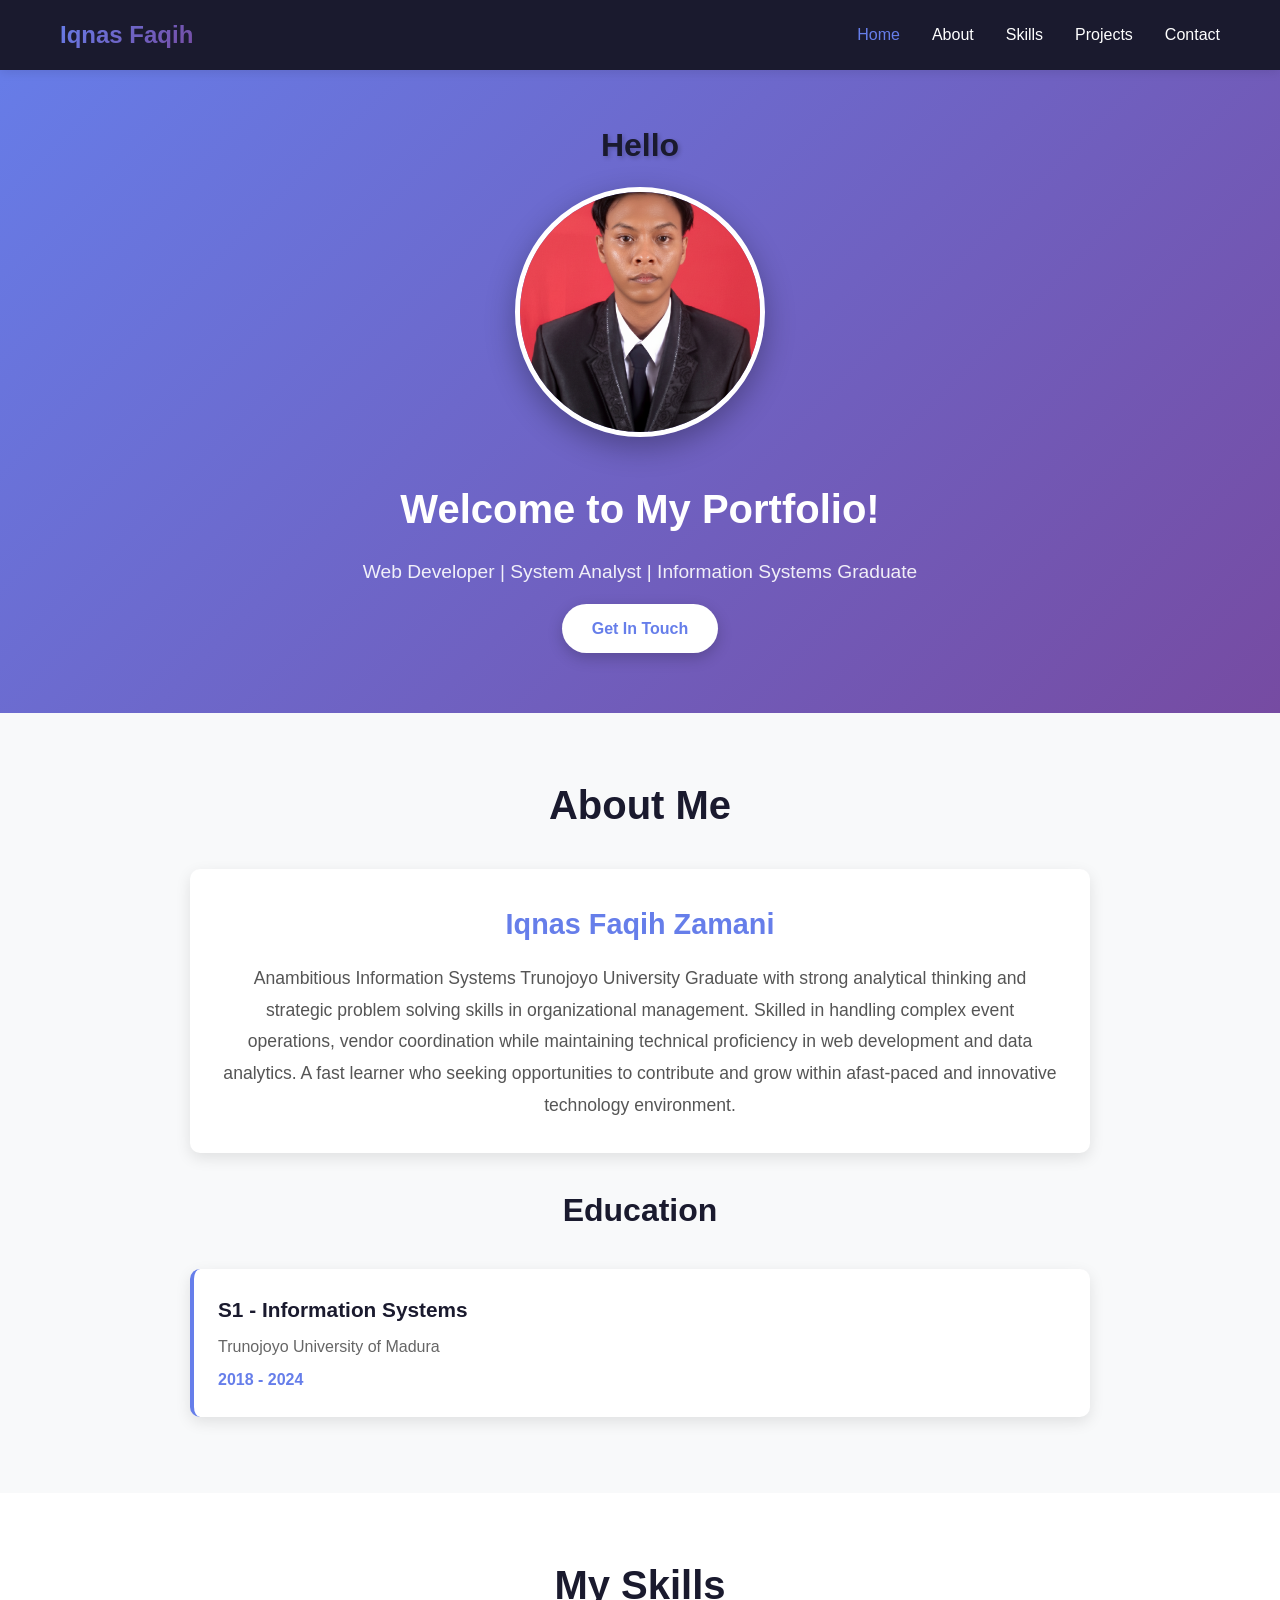
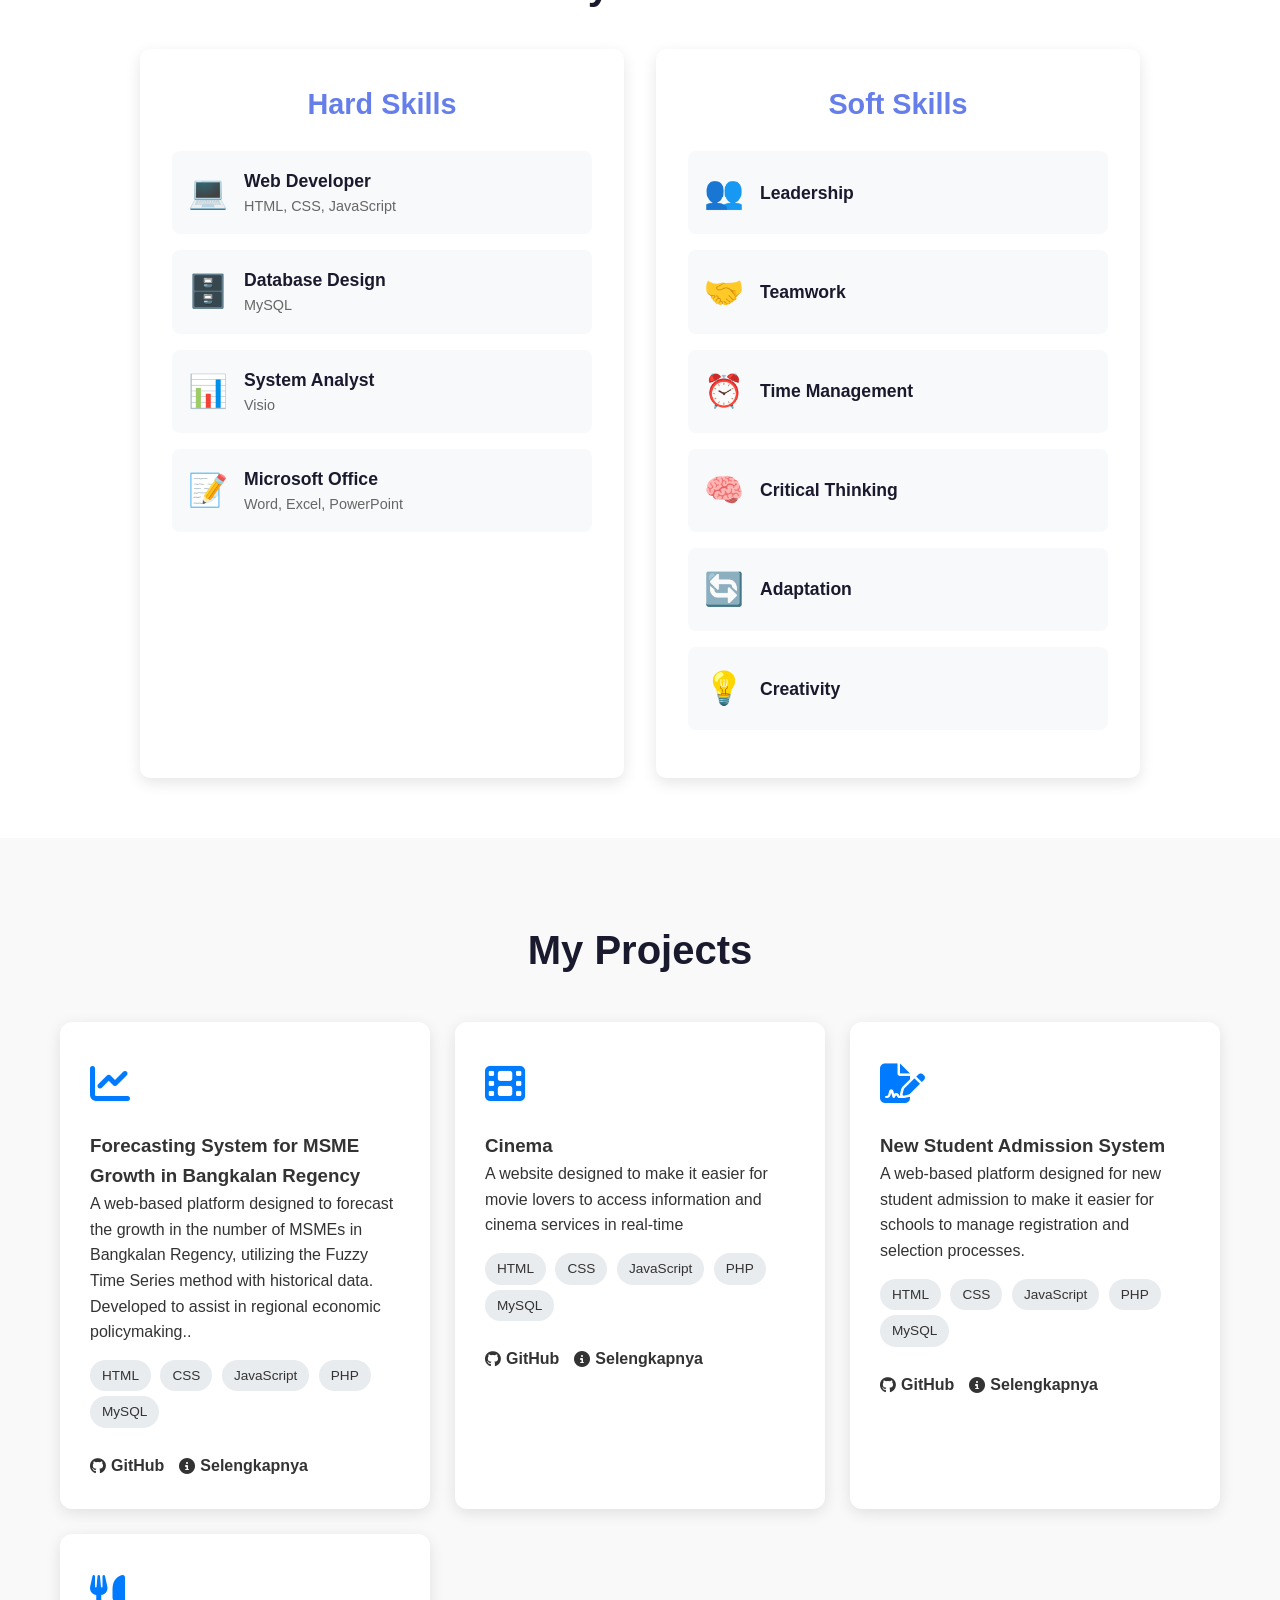
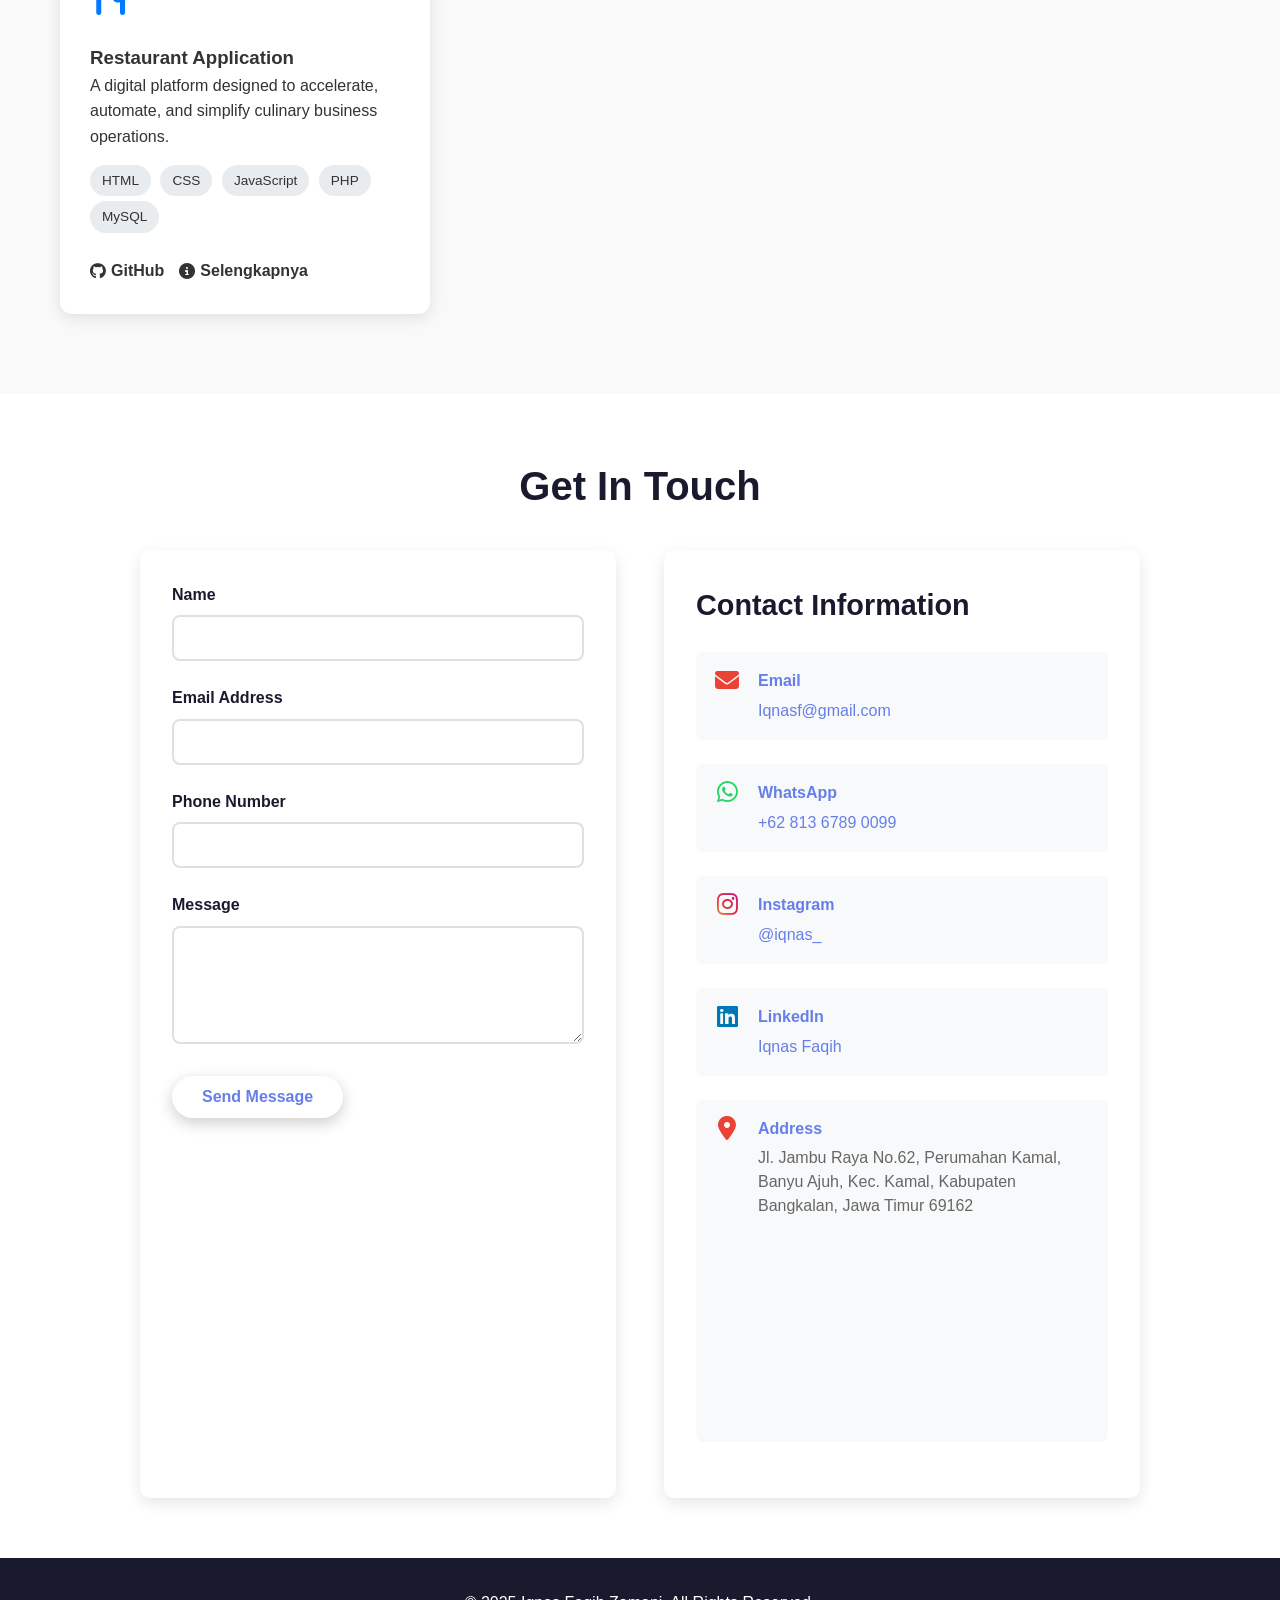
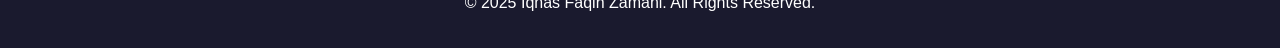
==== index.html @ dae26cc7 "Add files via upload" ====
<!DOCTYPE html>
<html lang="en">

<head>
    <meta charset="UTF-8">
    <meta name="viewport" content="width=device-width, initial-scale=1.0">
    <title>Iqnas Faqih Zamani - Portfolio</title>
    <link rel="stylesheet" href="https://cdnjs.cloudflare.com/ajax/libs/font-awesome/6.4.0/css/all.min.css">
    <link rel="stylesheet" href="css/style.css">
</head>

<body>
    <!-- Navigation -->
    <nav class="navbar">
        <div class="container">
            <div class="logo">Iqnas Faqih</div>
            <div class="hamburger" id="hamburger">
                <span></span>
                <span></span>
                <span></span>
            </div>
            <ul class="nav-links" id="navLinks">
                <li><a href="#home">Home</a></li>
                <li><a href="#about">About</a></li>
                <li><a href="#skills">Skills</a></li>
                <li><a href="#projects">Projects</a></li>
                <li><a href="#contact">Contact</a></li>
            </ul>
        </div>
    </nav>

    <!-- Hero Section -->
    <section id="home" class="hero">
        <div class="container">
            <div class="hero-content">
                <h2 id="greetingMessage" class="greeting-text">Hello </h2>
                <div class="profile-photo-container">
                    <img id="profilePhoto" src="Image/Foto-Iqnas.png" alt="Iqnas Faqih Zamani">
                </div>
                <h1>Welcome to My Portfolio!</h1>
                <p>Web Developer | System Analyst | Information Systems Graduate</p>
                <a href="#contact" class="btn">Get In Touch</a>
            </div>
        </div>
    </section>

    <!-- About Section -->
    <section id="about" class="about">
        <div class="container">
            <h2>About Me</h2>
            <div class="about-content">
                <h3>Iqnas Faqih Zamani</h3>
                <p>Anambitious Information Systems Trunojoyo University Graduate with strong analytical thinking and
                    strategic problem solving skills in organizational management. Skilled in handling complex event
                    operations, vendor coordination while
                    maintaining technical proficiency in web development and data analytics. A fast learner who seeking
                    opportunities to contribute and grow within afast-paced and innovative technology environment.</p>
            </div>
            <div class="education">
                <h3>Education</h3>
                <div class="edu-item">
                    <h4>S1 - Information Systems</h4>
                    <p>Trunojoyo University of Madura</p>
                    <span class="year">2018 - 2024</span>
                </div>
            </div>
        </div>
    </section>
    <!-- Skills Section -->
    <section id="skills" class="skills">
        <div class="container">
            <h2>My Skills</h2>
            <div class="skills-grid">
                <div class="skill-category">
                    <h3>Hard Skills</h3>
                    <ul class="skill-list">
                        <li>
                            <span class="skill-icon">💻</span>
                            <div>
                                <strong>Web Developer</strong>
                                <p>HTML, CSS, JavaScript</p>
                            </div>
                        </li>
                        <li>
                            <span class="skill-icon">🗄️</span>
                            <div>
                                <strong>Database Design</strong>
                                <p>MySQL</p>
                            </div>
                        </li>
                        <li>
                            <span class="skill-icon">📊</span>
                            <div>
                                <strong>System Analyst</strong>
                                <p>Visio</p>
                            </div>
                        </li>
                        <li>
                            <span class="skill-icon">📝</span>
                            <div>
                                <strong>Microsoft Office</strong>
                                <p>Word, Excel, PowerPoint</p>
                            </div>
                        </li>
                    </ul>
                </div>
                <div class="skill-category">
                    <h3>Soft Skills</h3>
                    <ul class="skill-list">
                        <li>
                            <span class="skill-icon">👥</span>
                            <div><strong>Leadership</strong></div>
                        </li>
                        <li>
                            <span class="skill-icon">🤝</span>
                            <div><strong>Teamwork</strong></div>
                        </li>
                        <li>
                            <span class="skill-icon">⏰</span>
                            <div><strong>Time Management</strong></div>
                        </li>
                        <li>
                            <span class="skill-icon">🧠</span>
                            <div><strong>Critical Thinking</strong></div>
                        </li>
                        <li>
                            <span class="skill-icon">🔄</span>
                            <div><strong>Adaptation</strong></div>
                        </li>
                        <li>
                            <span class="skill-icon">💡</span>
                            <div><strong>Creativity</strong></div>
                        </li>
                    </ul>
                </div>
            </div>
        </div>
    </section>

    <section id="projects" class="projects">
        <div class="container">
            <h2>My Projects</h2>
            <div class="projects-grid">
                <div class="project-card">
                    <div class="project-info">
                        <div class="project-icon"><i class="fa-solid fa-chart-line"></i></div>
                        <h3>Forecasting System for MSME Growth in Bangkalan Regency</h3>
                        <p>A web-based platform designed to forecast the growth in the number of MSMEs in Bangkalan
                            Regency, utilizing the Fuzzy Time Series method with historical data. Developed to assist in
                            regional economic policymaking..</p>
                        <div class="tech-stack">
                            <span>HTML</span>
                            <span>CSS</span>
                            <span>JavaScript</span>
                            <span>PHP</span>
                            <span>MySQL</span>
                        </div>
                        <div class="project-links">
                            <a href="https://github.com/iqnasf/Sistem-Peramalan-Pertumbuhan-Jumlah-UMKM-di-Kabupaten-Bangkalan.git"
                                target="_blank"><i class="fa-brands fa-github"></i> GitHub</a>
                            <a href="detail-project.html?id=peramalan-umkm" class="demo-link"><i
                                    class="fa-solid fa-circle-info"></i> Selengkapnya</a>
                        </div>
                    </div>
                </div>

                <div class="project-card">
                    <div class="project-info">
                        <div class="project-icon"><i class="fa-solid fa-film"></i></div>
                        <h3>Cinema</h3>
                        <p>A website designed to make it easier for movie lovers to access information and cinema
                            services in real-time</p>
                        <div class="tech-stack">
                            <span>HTML</span>
                            <span>CSS</span>
                            <span>JavaScript</span>
                            <span>PHP</span>
                            <span>MySQL</span>
                        </div>
                        <div class="project-links">
                            <a href="https://github.com/iqnasf/Cinema.git" target="_blank"><i
                                    class="fa-brands fa-github"></i> GitHub</a>
                            <a href="detail-project.html?id=cinema-web" class="demo-link"><i
                                    class="fa-solid fa-circle-info"></i> Selengkapnya</a>
                        </div>
                    </div>
                </div>

                <div class="project-card">
                    <div class="project-info">
                        <div class="project-icon"><i class="fa-solid fa-file-signature"></i></div>
                        <h3>New Student Admission System</h3>
                        <p>A web-based platform designed for new student admission to make it easier for schools to
                            manage
                            registration and selection processes.</p>
                        <div class="tech-stack">
                            <span>HTML</span>
                            <span>CSS</span>
                            <span>JavaScript</span>
                            <span>PHP</span>
                            <span>MySQL</span>
                        </div>
                        <div class="project-links">
                            <a href="https://github.com/iqnasf/Penerimaan-Siswa-Baru.git" target="_blank"><i
                                    class="fa-brands fa-github"></i> GitHub</a>
                            <a href="detail-project.html?id=ppdb" class="demo-link"><i
                                    class="fa-solid fa-circle-info"></i> Selengkapnya</a>
                        </div>
                    </div>
                </div>
                <div class="project-card">
                    <div class="project-info">
                        <div class="project-icon"><i class="fa-solid fa-utensils"></i></div>
                        <h3>Restaurant Application</h3>
                        <p>A digital platform designed to accelerate, automate, and simplify culinary business
                            operations.</p>
                        <div class="tech-stack">
                            <span>HTML</span>
                            <span>CSS</span>
                            <span>JavaScript</span>
                            <span>PHP</span>
                            <span>MySQL</span>
                        </div>
                        <div class="project-links">
                            <a href="https://github.com/iqnasf/Restoran.git" target="_blank"><i
                                    class="fa-brands fa-github"></i> GitHub</a>
                            <a href="detail-project.html?id=resto" class="demo-link"><i
                                    class="fa-solid fa-circle-info"></i> Selengkapnya</a>
                        </div>
                    </div>
                </div>
            </div>
        </div>
    </section>

    <!-- Contact Section -->
    <section id="contact" class="contact">
        <div class="container">
            <h2>Get In Touch</h2>
            <div class="contact-grid">
                <div class="contact-form">
                    <form id="contactForm">
                        <div class="form-group">
                            <label for="name">Name</label>
                            <input type="text" id="name" name="name" required>
                            <span class="error" id="nameError"></span>
                        </div>
                        <div class="form-group">
                            <label for="email">Email Address</label>
                            <input type="email" id="email" name="email" required>
                            <span class="error" id="emailError"></span>
                        </div>
                        <div class="form-group">
                            <label for="phone">Phone Number</label>
                            <input type="tel" id="phone" name="phone" required>
                            <span class="error" id="phoneError"></span>
                        </div>
                        <div class="form-group">
                            <label for="message">Message</label>
                            <textarea id="message" name="message" rows="5" required></textarea>
                            <span class="error" id="messageError"></span>
                        </div>
                        <button type="submit" class="btn">Send Message</button>
                    </form>
                </div>
                <div class="contact-info">
                    <h3>Contact Information</h3>
                    <div class="info-item">
                        <i class="fa-solid fa-envelope info-icon gmail"></i>
                        <div>
                            <strong>Email</strong>
                            <a href="mailto:iqnasf@gmail.com" class="contact-link">Iqnasf@gmail.com</a>
                        </div>
                    </div>
                    <div class="info-item">
                        <i class="fa-brands fa-whatsapp info-icon whatsapp"></i>
                        <div>
                            <strong>WhatsApp</strong>
                            <a href="https://wa.me/6281367890099" target="_blank" class="contact-link">+62 813 6789
                                0099</a>
                        </div>
                    </div>
                    <div class="info-item">
                        <i class="fa-brands fa-instagram info-icon instagram"></i>
                        <div>
                            <strong>Instagram</strong>
                            <a href="https://www.instagram.com/iqnas_/" target="_blank" class="contact-link">@iqnas_</a>
                        </div>
                    </div>
                    <div class="info-item">
                        <i class="fa-brands fa-linkedin info-icon linkedin"></i>
                        <div>
                            <strong>LinkedIn</strong>
                            <a href="https://www.linkedin.com/in/iqnas-faqih-5437032b2/" target="_blank"
                                class="contact-link">Iqnas Faqih</a>
                        </div>
                    </div>
                    <div class="info-item">
                        <i class="fa-solid fa-location-dot info-icon location"></i>
                        <div>
                            <strong>Address</strong>
                            <p>Jl. Jambu Raya No.62, Perumahan Kamal, Banyu Ajuh, Kec. Kamal, Kabupaten Bangkalan, Jawa
                                Timur 69162</p>
                            <div class="map-container">
                                <iframe
                                    src="https://www.google.com/maps/embed?pb=!1m18!1m12!1m3!1d247.42053837578956!2d112.72157890300144!3d-7.1573424197230295!2m3!1f0!2f0!3f0!3m2!1i1024!2i768!4f13.1!3m3!1m2!1s0x2dd8022f57d8c2a7%3A0x90559ee33e8471ce!2sJl.%20Jambu%20Raya%20No.62!5e0!3m2!1sid!2sid!4v1764953239305!5m2!1sid!2sid"
                                    allowfullscreen="" loading="lazy"
                                    referrerpolicy="no-referrer-when-downgrade"></iframe>
                            </div>
                        </div>
                    </div>
                </div>
            </div>
        </div>
    </section>

    <!-- Footer -->
    <footer class="footer">
        <div class="container">
            <p>&copy; 2025 Iqnas Faqih Zamani. All Rights Reserved.</p>
        </div>
    </footer>

    <script src="js/script.js"></script>
</body>

</html>
---- css/style.css ----
* {
  margin: 0;
  padding: 0;
  box-sizing: border-box;
}

body {
  font-family: "Segoe UI", Tahoma, Geneva, Verdana, sans-serif;
  line-height: 1.6;
  color: #333;
  scroll-behavior: smooth;
}

.container {
  max-width: 1200px;
  margin: 0 auto;
  padding: 0 20px;
}

/* Navigation */
.navbar {
  background-color: #1a1a2e;
  color: white;
  padding: 1rem 0;
  position: fixed;
  width: 100%;
  top: 0;
  z-index: 1000;
  box-shadow: 0 2px 10px rgba(0, 0, 0, 0.1);
}

.navbar .container {
  display: flex;
  justify-content: space-between;
  align-items: center;
}

.logo {
  font-size: 1.5rem;
  font-weight: bold;
  background: linear-gradient(135deg, #667eea 0%, #764ba2 100%);
  -webkit-background-clip: text;
  -webkit-text-fill-color: transparent;
  background-clip: text;
}

/* Hamburger Menu */
.hamburger {
  display: none;
  flex-direction: column;
  cursor: pointer;
  padding: 5px;
}

.hamburger span {
  width: 25px;
  height: 3px;
  background-color: white;
  margin: 3px 0;
  transition: 0.3s;
  border-radius: 3px;
}

.hamburger.active span:nth-child(1) {
  transform: rotate(-45deg) translate(-5px, 6px);
}

.hamburger.active span:nth-child(2) {
  opacity: 0;
}

.hamburger.active span:nth-child(3) {
  transform: rotate(45deg) translate(-5px, -6px);
}

.nav-links {
  display: flex;
  list-style: none;
  gap: 2rem;
}

.nav-links a {
  color: white;
  text-decoration: none;
  transition: all 0.3s;
  position: relative;
  padding: 0.5rem 0;
}

.nav-links a:hover {
  color: #667eea;
}

.nav-links a::after {
  content: "";
  position: absolute;
  width: 0;
  height: 2px;
  bottom: 0;
  left: 0;
  background: linear-gradient(135deg, #667eea 0%, #764ba2 100%);
  transition: width 0.3s;
}

.nav-links a:hover::after {
  width: 100%;
}

.nav-links a.active {
  color: #667eea;
}

/* Hero Section */
.hero {
  background: linear-gradient(135deg, #667eea 0%, #764ba2 100%);
  color: white;
  padding: 120px 20px 60px;
  text-align: center;
  margin-top: 0;
}

.hero-content {
  display: flex;
  flex-direction: column;
  align-items: center;
  gap: 1rem;
}

.greeting-text {
  font-size: clamp(1.5rem, 4vw, 2rem);
  font-weight: 600;
  margin: 0;
  text-shadow: 2px 2px 4px rgba(0, 0, 0, 0.2);
}

.profile-photo-container {
  position: relative;
  margin-bottom: 1rem;
}

#profilePhoto {
  width: clamp(150px, 40vw, 250px);
  height: clamp(150px, 40vw, 250px);
  border-radius: 50%;
  object-fit: cover;
  border: 5px solid white;
  box-shadow: 0 10px 30px rgba(0, 0, 0, 0.3);
}

.hero-content h1 {
  font-size: clamp(1.5rem, 5vw, 2.5rem);
  margin: 0;
}

.hero-content p {
  font-size: clamp(1rem, 3vw, 1.2rem);
  opacity: 0.9;
}

.btn {
  display: inline-block;
  background-color: white;
  color: #667eea;
  padding: 12px 30px;
  text-decoration: none;
  border-radius: 25px;
  transition: all 0.3s;
  border: none;
  cursor: pointer;
  font-size: 1rem;
  font-weight: 600;
  box-shadow: 0 5px 15px rgba(0, 0, 0, 0.2);
}

.btn:hover {
  transform: translateY(-3px);
  box-shadow: 0 8px 20px rgba(0, 0, 0, 0.3);
}

/* Sections */
section {
  padding: 60px 20px;
}

section h2 {
  text-align: center;
  font-size: clamp(2rem, 5vw, 2.5rem);
  margin-bottom: 2rem;
  color: #1a1a2e;
}

/* About Section */
.about {
  background-color: #f8f9fa;
}

.about-content {
  max-width: 900px;
  margin: 0 auto 2rem;
  text-align: center;
  background: white;
  padding: 2rem;
  border-radius: 10px;
  box-shadow: 0 5px 15px rgba(0, 0, 0, 0.1);
}

.about-content h3 {
  color: #667eea;
  font-size: clamp(1.3rem, 4vw, 1.8rem);
  margin-bottom: 1rem;
}

.about-content p {
  font-size: clamp(0.95rem, 2.5vw, 1.1rem);
  color: #555;
  line-height: 1.8;
}

.education {
  max-width: 900px;
  margin: 0 auto;
}

.education h3 {
  text-align: center;
  font-size: clamp(1.5rem, 4vw, 2rem);
  margin-bottom: 2rem;
  color: #1a1a2e;
}

.edu-item {
  background: white;
  padding: 1.5rem;
  border-radius: 10px;
  margin-bottom: 1rem;
  box-shadow: 0 5px 15px rgba(0, 0, 0, 0.1);
  border-left: 4px solid #667eea;
}

.edu-item h4 {
  color: #1a1a2e;
  font-size: clamp(1.1rem, 3vw, 1.3rem);
  margin-bottom: 0.5rem;
}

.edu-item p {
  color: #666;
  margin-bottom: 0.5rem;
  font-size: clamp(0.9rem, 2.5vw, 1rem);
}

.edu-item .year {
  color: #667eea;
  font-weight: 600;
}

/* Skills Section */
.skills-grid {
  display: grid;
  grid-template-columns: repeat(auto-fit, minmax(280px, 1fr));
  gap: 2rem;
  max-width: 1000px;
  margin: 0 auto;
}

.skill-category {
  background: white;
  padding: 2rem;
  border-radius: 10px;
  box-shadow: 0 5px 15px rgba(0, 0, 0, 0.1);
}

.skill-category h3 {
  color: #667eea;
  font-size: clamp(1.3rem, 4vw, 1.8rem);
  margin-bottom: 1.5rem;
  text-align: center;
}

.skill-list {
  list-style: none;
}

.skill-list li {
  display: flex;
  align-items: center;
  gap: 1rem;
  padding: 1rem;
  margin-bottom: 1rem;
  background: #f8f9fa;
  border-radius: 8px;
  transition: transform 0.3s;
}

.skill-list li:hover {
  transform: translateX(10px);
  background: #e9ecef;
}

.skill-icon {
  font-size: 2rem;
  min-width: 40px;
}

.skill-list strong {
  color: #1a1a2e;
  display: block;
  font-size: clamp(1rem, 2.5vw, 1.1rem);
}

.skill-list p {
  color: #666;
  font-size: clamp(0.85rem, 2vw, 0.9rem);
}

/* Experience Section */
.experience {
  background-color: #f8f9fa;
}

.experience-timeline {
  max-width: 900px;
  margin: 0 auto;
}

.exp-card {
  display: flex;
  gap: 2rem;
  background: white;
  padding: 2rem;
  border-radius: 10px;
  margin-bottom: 2rem;
  box-shadow: 0 5px 15px rgba(0, 0, 0, 0.1);
  transition: transform 0.3s;
}

.exp-card:hover {
  transform: translateY(-5px);
  box-shadow: 0 8px 20px rgba(0, 0, 0, 0.15);
}

.exp-year {
  background: linear-gradient(135deg, #667eea 0%, #764ba2 100%);
  color: white;
  padding: 1rem 1.5rem;
  border-radius: 10px;
  font-size: clamp(1.2rem, 3vw, 1.5rem);
  font-weight: bold;
  height: fit-content;
  min-width: 80px;
  text-align: center;
}

.exp-content h3 {
  color: #1a1a2e;
  font-size: clamp(1.2rem, 3vw, 1.5rem);
  margin-bottom: 0.5rem;
}

.exp-content h4 {
  color: #667eea;
  font-size: clamp(1rem, 2.5vw, 1.1rem);
  margin-bottom: 1rem;
}

.exp-content ul {
  list-style-position: inside;
  color: #666;
}

.exp-content ul li {
  margin-bottom: 0.5rem;
  line-height: 1.6;
  font-size: clamp(0.9rem, 2vw, 1rem);
}

/* Contact Section */
.contact-grid {
  display: grid;
  grid-template-columns: repeat(auto-fit, minmax(300px, 1fr));
  gap: 3rem;
  max-width: 1000px;
  margin: 0 auto;
}

.contact-form,
.contact-info {
  background: white;
  padding: 2rem;
  border-radius: 10px;
  box-shadow: 0 5px 15px rgba(0, 0, 0, 0.1);
}

.form-group {
  margin-bottom: 1.5rem;
}

.form-group label {
  display: block;
  margin-bottom: 0.5rem;
  color: #1a1a2e;
  font-weight: 600;
}

.form-group input,
.form-group textarea {
  width: 100%;
  padding: 12px;
  border: 2px solid #e0e0e0;
  border-radius: 8px;
  font-size: 1rem;
  transition: border-color 0.3s;
  font-family: inherit;
}

.form-group input:focus,
.form-group textarea:focus {
  outline: none;
  border-color: #667eea;
}

.error {
  color: #e74c3c;
  font-size: 0.9rem;
  display: block;
  margin-top: 0.5rem;
}

.contact-info h3 {
  color: #1a1a2e;
  margin-bottom: 1.5rem;
  font-size: clamp(1.3rem, 4vw, 1.8rem);
}

.info-item {
  display: flex;
  align-items: start;
  gap: 1rem;
  margin-bottom: 1.5rem;
  padding: 1rem;
  background: #f8f9fa;
  border-radius: 8px;
  transition: all 0.3s;
}

.info-item:hover {
  background: #e9ecef;
  transform: translateX(5px);
}

.info-icon {
  font-size: 1.5rem;
  min-width: 30px;
  text-align: center;
}

.info-icon.gmail {
  color: #ea4335;
}

.info-icon.whatsapp {
  color: #25d366;
}

.info-icon.instagram {
  background: linear-gradient(45deg, #f09433 0%, #e6683c 25%, #dc2743 50%, #cc2366 75%, #bc1888 100%);
  -webkit-background-clip: text;
  -webkit-text-fill-color: transparent;
  background-clip: text;
}

.info-icon.linkedin {
  color: #0077b5;
}

.info-icon.location {
  color: #ea4335;
}

.info-item strong {
  color: #667eea;
  display: block;
  margin-bottom: 0.3rem;
}

.info-item p {
  color: #666;
  margin: 0;
  line-height: 1.5;
  font-size: clamp(0.9rem, 2vw, 1rem);
}

.contact-link {
  color: #667eea;
  text-decoration: none;
  transition: color 0.3s;
  word-break: break-word;
}

.contact-link:hover {
  color: #764ba2;
  text-decoration: underline;
}

.map-container {
  margin-top: 0.5rem;
  border-radius: 8px;
  overflow: hidden;
  height: 200px;
}

.map-container iframe {
  width: 100%;
  height: 100%;
  border: 0;
}

/* Footer */
.footer {
  background-color: #1a1a2e;
  color: white;
  text-align: center;
  padding: 2rem;
}

/* Mobile Responsive */
@media (max-width: 700px) {
  .hamburger {
    display: flex;
  }

  .nav-links {
    position: fixed;
    left: -100%;
    top: 60px;
    flex-direction: column;
    background-color: #1a1a2e;
    width: 100%;
    text-align: center;
    transition: 0.3s;
    box-shadow: 0 10px 27px rgba(0, 0, 0, 0.3);
    padding: 2rem 0;
    gap: 0;
  }

  .nav-links.active {
    left: 0;
  }

  .nav-links li {
    margin: 0;
    padding: 1rem 0;
    border-bottom: 1px solid rgba(255, 255, 255, 0.1);
  }

  .nav-links a::after {
    display: none;
  }

  .hero {
    padding: 100px 20px 40px;
  }

  .exp-card {
    flex-direction: column;
    gap: 1rem;
  }

  .exp-year {
    width: fit-content;
  }

  .contact-grid {
    grid-template-columns: 1fr;
  }
}

@media (max-width: 480px) {
  .container {
    padding: 0 15px;
  }

  section {
    padding: 40px 15px;
  }

  .skill-list li {
    flex-direction: column;
    text-align: center;
    gap: 0.5rem;
  }

  .skill-list li:hover {
    transform: none;
  }
}

/* Projects Section Styling */
.projects {
  padding: 80px 0;
  background-color: #f9f9f9; /* Berikan sedikit perbedaan warna latar */
}

.projects-grid {
  display: grid;
  grid-template-columns: repeat(auto-fit, minmax(300px, 1fr));
  gap: 25px;
  margin-top: 40px;
}

.project-card {
  background: #fff;
  border-radius: 12px;
  padding: 30px;
  box-shadow: 0 4px 15px rgba(0, 0, 0, 0.1);
  transition: transform 0.3s ease;
}

.project-card:hover {
  transform: translateY(-10px);
}

.project-icon {
  font-size: 2.5rem;
  color: #007bff; /* Sesuaikan dengan warna tema kamu */
  margin-bottom: 15px;
}

.tech-stack {
  margin: 15px 0;
}

.tech-stack span {
  background: #e9ecef;
  padding: 5px 12px;
  border-radius: 20px;
  font-size: 0.85rem;
  margin-right: 5px;
  display: inline-block;
  margin-bottom: 5px;
}

.project-links {
  margin-top: 20px;
  display: flex;
  gap: 15px;
}

.project-links a {
  text-decoration: none;
  color: #333;
  font-weight: 600;
  display: flex;
  align-items: center;
  gap: 5px;
}

.project-links a:hover {
  color: #007bff;
}
/* Ganti .container-proyek dengan nama class pembungkus kartu Anda */
.container-proyek {
    display: flex;
    flex-wrap: wrap;
    justify-content: center; /* Ini yang membuat kartu di baris baru otomatis ke tengah */
    gap: 20px; /* Jarak antar kartu */
}
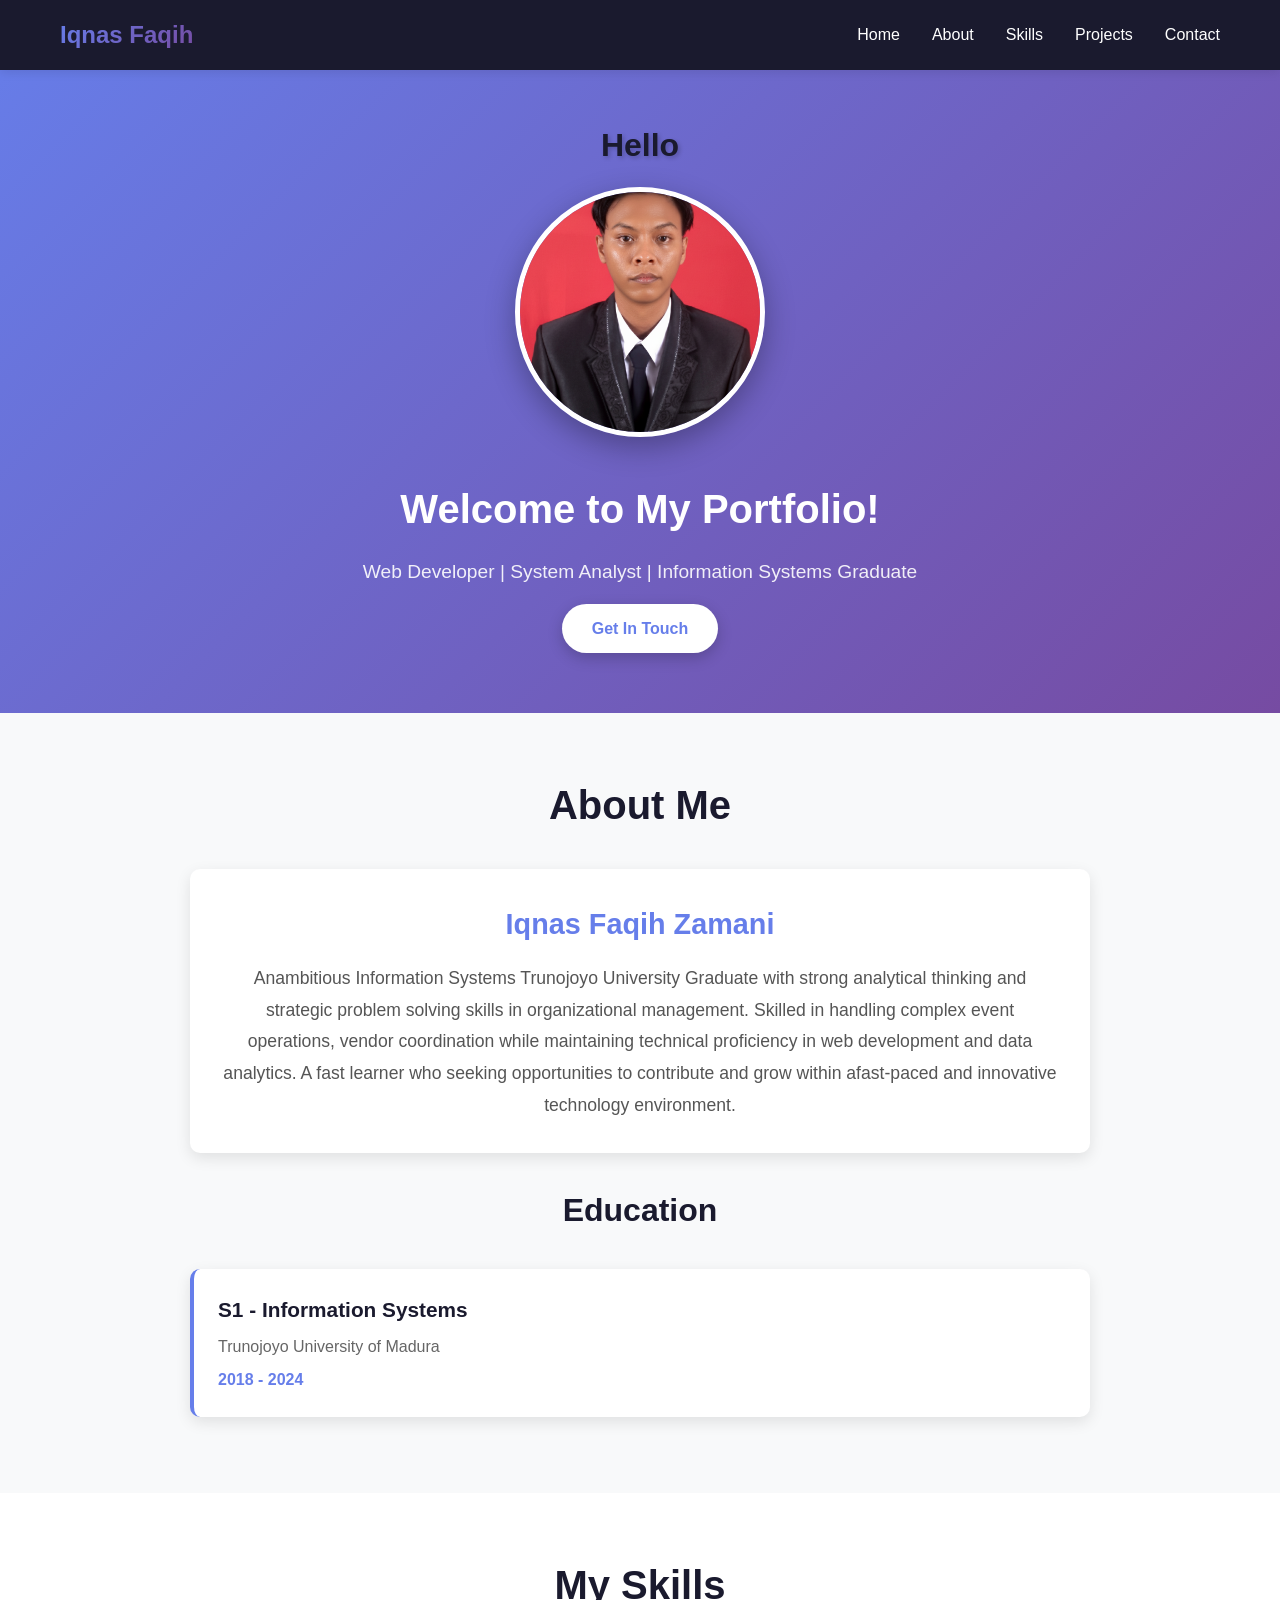
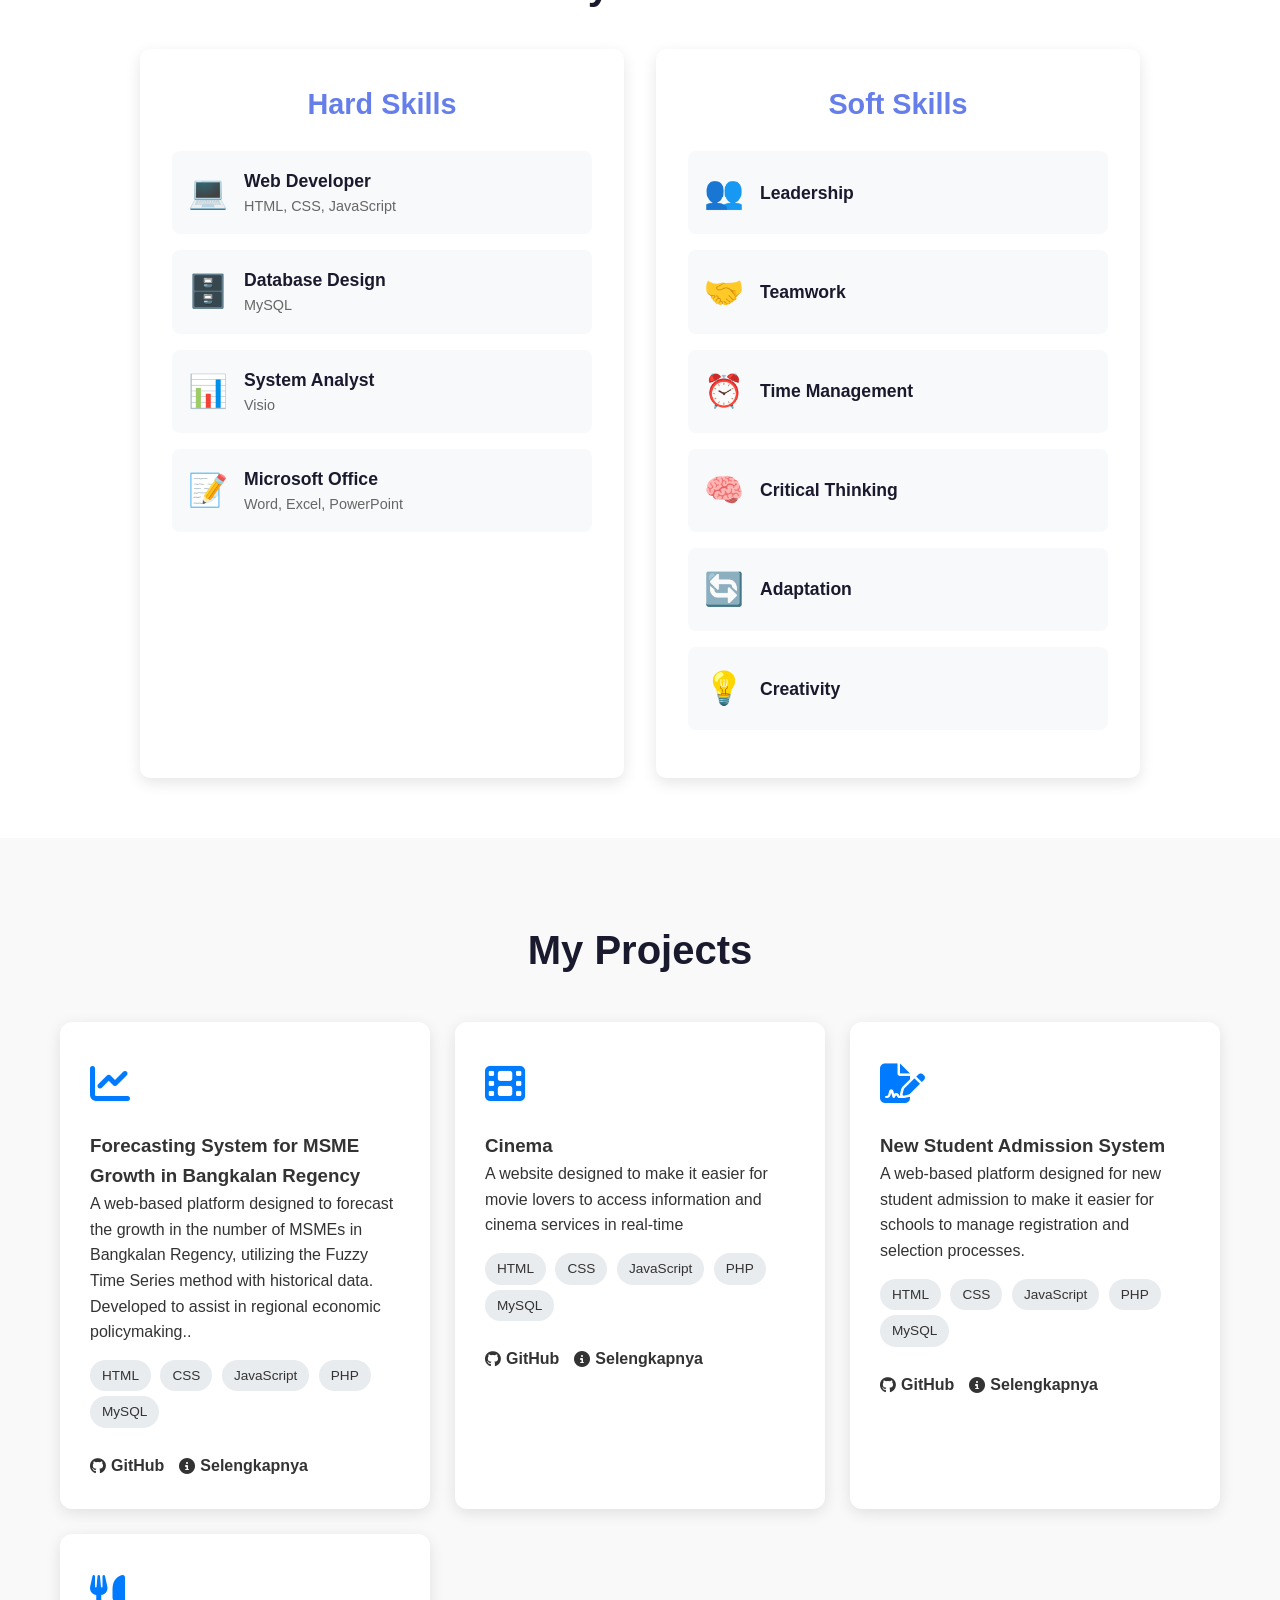
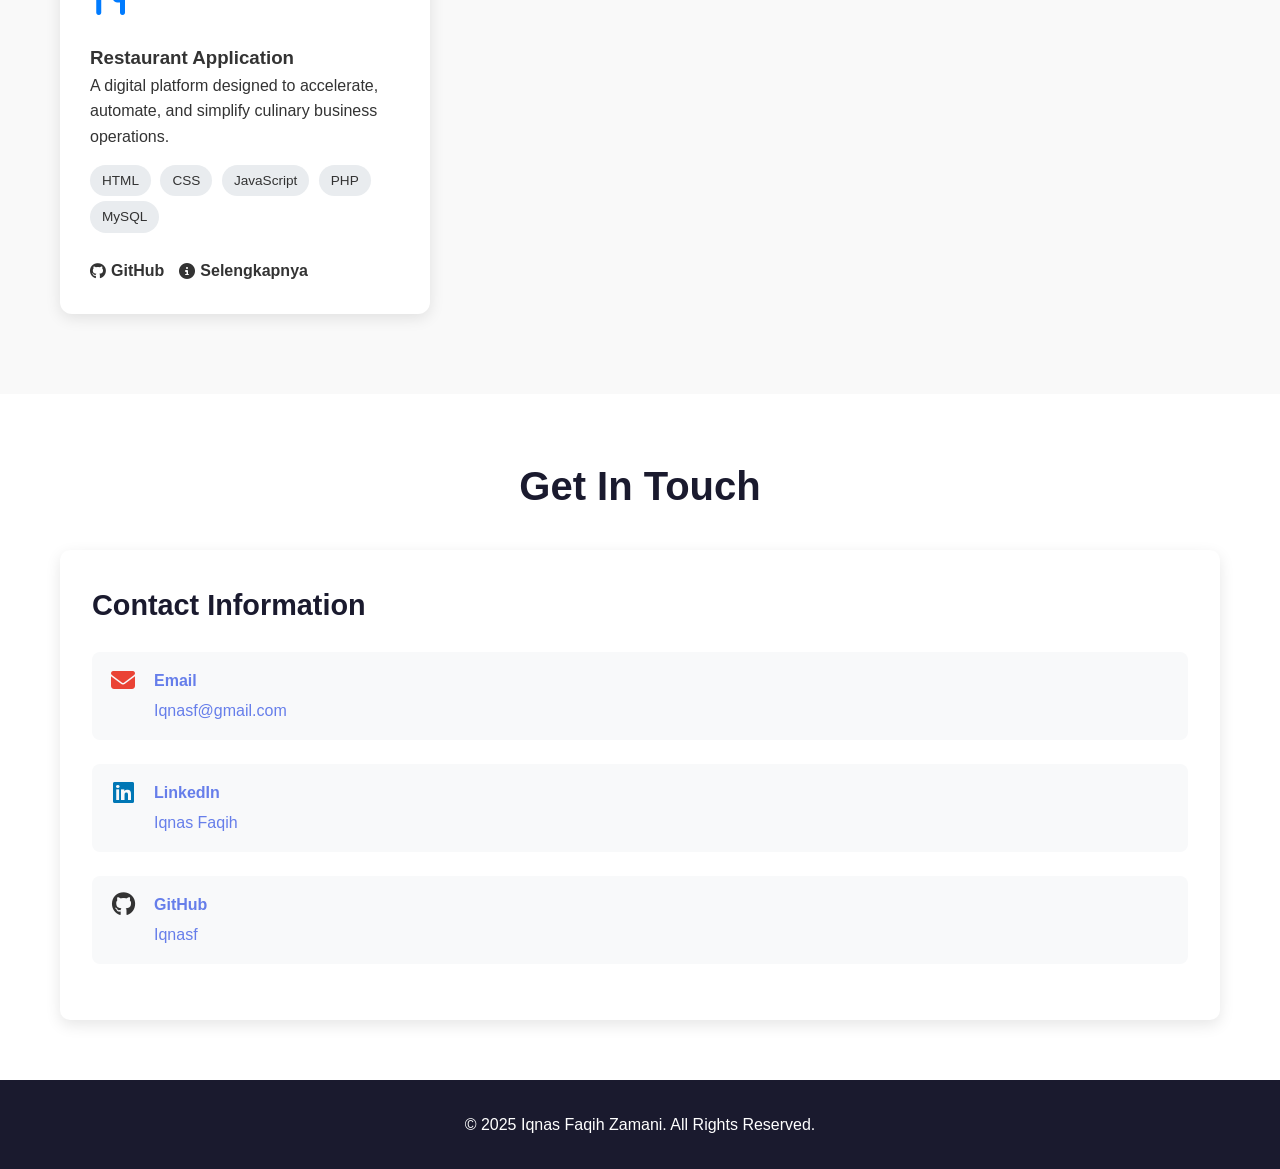
==== commit b4b01bb4: "Update index.html" ====
--- a/index.html
+++ b/index.html
@@ -237,80 +237,32 @@
     <section id="contact" class="contact">
         <div class="container">
             <h2>Get In Touch</h2>
-            <div class="contact-grid">
-                <div class="contact-form">
-                    <form id="contactForm">
-                        <div class="form-group">
-                            <label for="name">Name</label>
-                            <input type="text" id="name" name="name" required>
-                            <span class="error" id="nameError"></span>
-                        </div>
-                        <div class="form-group">
-                            <label for="email">Email Address</label>
-                            <input type="email" id="email" name="email" required>
-                            <span class="error" id="emailError"></span>
-                        </div>
-                        <div class="form-group">
-                            <label for="phone">Phone Number</label>
-                            <input type="tel" id="phone" name="phone" required>
-                            <span class="error" id="phoneError"></span>
-                        </div>
-                        <div class="form-group">
-                            <label for="message">Message</label>
-                            <textarea id="message" name="message" rows="5" required></textarea>
-                            <span class="error" id="messageError"></span>
-                        </div>
-                        <button type="submit" class="btn">Send Message</button>
-                    </form>
-                </div>
-                <div class="contact-info">
-                    <h3>Contact Information</h3>
-                    <div class="info-item">
-                        <i class="fa-solid fa-envelope info-icon gmail"></i>
-                        <div>
-                            <strong>Email</strong>
-                            <a href="mailto:iqnasf@gmail.com" class="contact-link">Iqnasf@gmail.com</a>
-                        </div>
-                    </div>
-                    <div class="info-item">
-                        <i class="fa-brands fa-whatsapp info-icon whatsapp"></i>
-                        <div>
-                            <strong>WhatsApp</strong>
-                            <a href="https://wa.me/6281367890099" target="_blank" class="contact-link">+62 813 6789
-                                0099</a>
-                        </div>
-                    </div>
-                    <div class="info-item">
-                        <i class="fa-brands fa-instagram info-icon instagram"></i>
-                        <div>
-                            <strong>Instagram</strong>
-                            <a href="https://www.instagram.com/iqnas_/" target="_blank" class="contact-link">@iqnas_</a>
-                        </div>
-                    </div>
-                    <div class="info-item">
-                        <i class="fa-brands fa-linkedin info-icon linkedin"></i>
-                        <div>
-                            <strong>LinkedIn</strong>
-                            <a href="https://www.linkedin.com/in/iqnas-faqih-5437032b2/" target="_blank"
-                                class="contact-link">Iqnas Faqih</a>
-                        </div>
-                    </div>
-                    <div class="info-item">
-                        <i class="fa-solid fa-location-dot info-icon location"></i>
-                        <div>
-                            <strong>Address</strong>
-                            <p>Jl. Jambu Raya No.62, Perumahan Kamal, Banyu Ajuh, Kec. Kamal, Kabupaten Bangkalan, Jawa
-                                Timur 69162</p>
-                            <div class="map-container">
-                                <iframe
-                                    src="https://www.google.com/maps/embed?pb=!1m18!1m12!1m3!1d247.42053837578956!2d112.72157890300144!3d-7.1573424197230295!2m3!1f0!2f0!3f0!3m2!1i1024!2i768!4f13.1!3m3!1m2!1s0x2dd8022f57d8c2a7%3A0x90559ee33e8471ce!2sJl.%20Jambu%20Raya%20No.62!5e0!3m2!1sid!2sid!4v1764953239305!5m2!1sid!2sid"
-                                    allowfullscreen="" loading="lazy"
-                                    referrerpolicy="no-referrer-when-downgrade"></iframe>
-                            </div>
-                        </div>
-                    </div>
-                </div>
-            </div>
+            <div class="contact-info">
+                <h3>Contact Information</h3>
+                <div class="info-item">
+                    <i class="fa-solid fa-envelope info-icon gmail"></i>
+                    <div>
+                        <strong>Email</strong>
+                        <a href="mailto:iqnasf@gmail.com" class="contact-link">Iqnasf@gmail.com</a>
+                    </div>
+                </div>
+                <div class="info-item">
+                    <i class="fa-brands fa-linkedin info-icon linkedin"></i>
+                    <div>
+                        <strong>LinkedIn</strong>
+                        <a href="https://www.linkedin.com/in/iqnas-faqih-5437032b2/" target="_blank"
+                            class="contact-link">Iqnas Faqih</a>
+                    </div>
+                </div>
+                <div class="info-item">
+                    <i class="fa-brands fa-github info-icon github"></i>
+                    <div>
+                        <strong>GitHub</strong>
+                        <a href="https://github.com/iqnasf" target="_blank" class="contact-link">Iqnasf</a>
+                    </div>
+                </div>
+            </div>
+        </div>
         </div>
     </section>
 
@@ -324,4 +276,4 @@
     <script src="js/script.js"></script>
 </body>
 
-</html>+</html>
